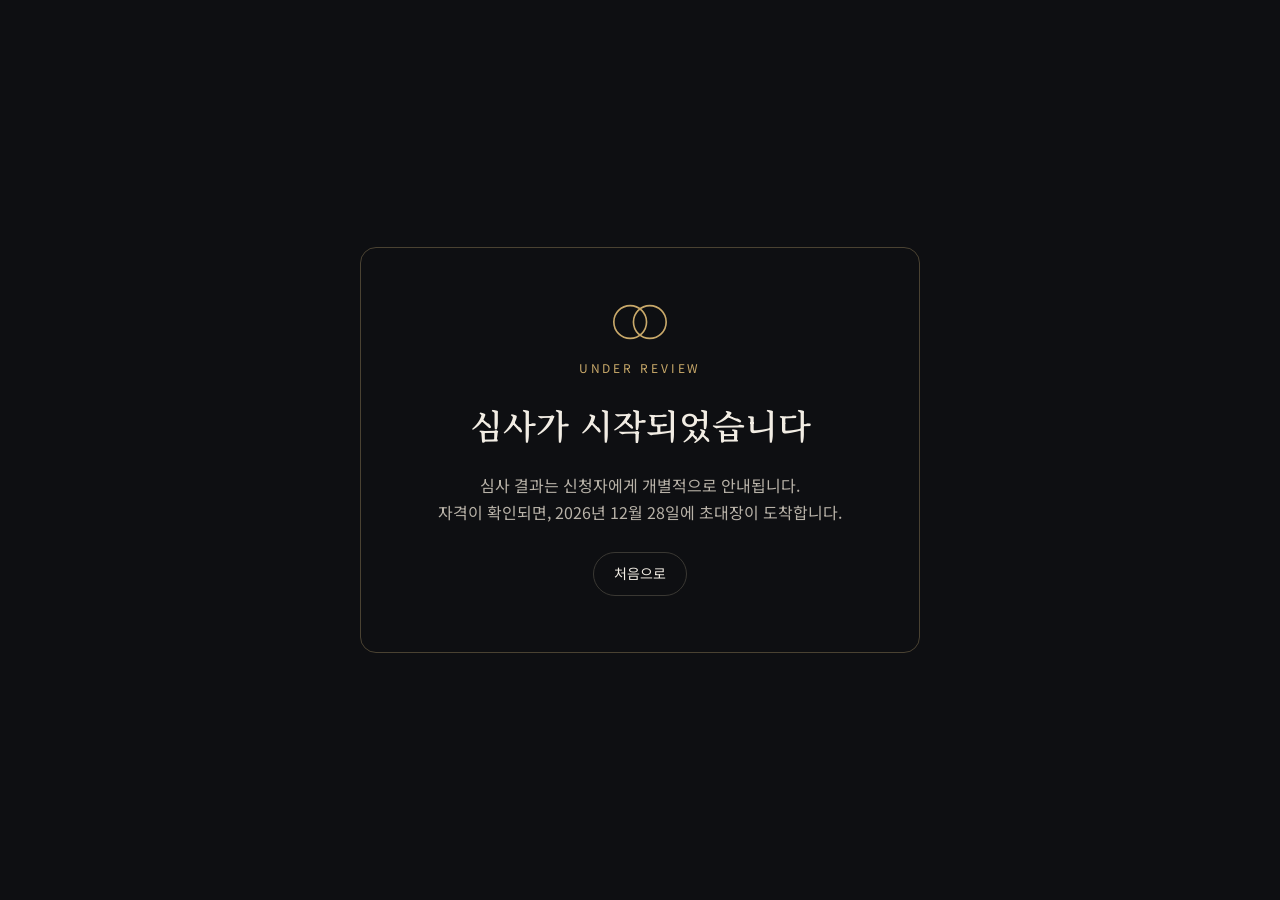
==== thanks.html @ 66884dec "Venn 랜딩페이지 첫 배포 - 랜딩(index), 신청 완료(thanks), 개인정보처리방침 초안(privacy) - 신청 버튼은 assets/main.js의 FORM_URL로 " ====
<!doctype html>
<html lang="ko">
<head>
<meta charset="utf-8">
<meta name="viewport" content="width=device-width, initial-scale=1">
<title>심사가 시작되었습니다 — Venn</title>
<meta name="robots" content="noindex">
<link rel="icon" href="/assets/favicon.svg" type="image/svg+xml">
<link rel="preconnect" href="https://fonts.googleapis.com">
<link rel="preconnect" href="https://fonts.gstatic.com" crossorigin>
<link href="https://fonts.googleapis.com/css2?family=Noto+Sans+KR:wght@400;500;700&family=Noto+Serif+KR:wght@400;600;700&display=swap" rel="stylesheet">
<link rel="stylesheet" href="/assets/style.css">
<!-- [META PIXEL] 메타 픽셀 기본 코드 + 전환 이벤트를 여기에 붙여넣으세요. 예: fbq('track', 'SubmitApplication'); -->
</head>
<body>
<main style="min-height:100vh;display:flex;align-items:center;justify-content:center;padding:48px 24px">
  <div class="vn-in" style="max-width:560px;width:100%;border:1px solid var(--goldline);border-radius:16px;padding:56px 32px;text-align:center;display:flex;flex-direction:column;gap:18px;align-items:center">
    <svg width="56" height="36" viewBox="0 0 34 22" aria-hidden="true"><circle class="vn-l" cx="11" cy="11" r="10" fill="none" stroke="#C9A96A" stroke-width="1"/><circle class="vn-r" cx="23" cy="11" r="10" fill="none" stroke="#C9A96A" stroke-width="1"/></svg>
    <div class="eyebrow">UNDER REVIEW</div>
    <h1 class="serif" style="font-weight:600;font-size:34px">심사가 시작되었습니다</h1>
    <p class="muted" style="font-size:16px;max-width:460px">심사 결과는 신청자에게 개별적으로 안내됩니다.<br>자격이 확인되면, 2026년 12월 28일에 초대장이 도착합니다.</p>
    <a class="btn-ghost" href="/" style="margin-top:8px">처음으로</a>
  </div>
</main>
</body>
</html>
---- assets/style.css ----
:root{
  --bg:#0E0F12; --bg2:#15161A; --panel:#121317; --card:#1A1916;
  --ink:#F2EDE4; --ink2:#CFC9BF; --muted:#B8B2A8; --dim:#8F8A82; --dim2:#9A9384;
  --gold:#C9A96A; --gold2:#E3C88F; --line:#2A2925; --line2:#3A3833; --goldline:#4A4232; --goldline2:#5A4E36;
  --serif:'Noto Serif KR',serif; --sans:'Noto Sans KR',system-ui,sans-serif;
}
*{box-sizing:border-box}
html{scroll-behavior:smooth}
body{margin:0;background:var(--bg);color:var(--ink);font-family:var(--sans);font-size:16px;line-height:1.7;overflow-x:hidden;word-break:keep-all;overflow-wrap:anywhere;-webkit-font-smoothing:antialiased}
a{color:var(--gold)}a:hover{color:var(--gold2)}
a:focus-visible,button:focus-visible{outline:2px solid var(--gold);outline-offset:2px}
h1,h2,h3,h4,p{margin:0}
.serif{font-family:var(--serif)}
.eyebrow{font-size:12px;letter-spacing:.24em;color:var(--gold)}
.muted{color:var(--muted)}
.wrap{max-width:1200px;margin:0 auto;padding:0 24px}
.section{padding:120px 24px}
.section.alt{background:var(--bg2)}
.section.top-line{border-top:1px solid #22211E}
.center{text-align:center;display:flex;flex-direction:column;align-items:center}
.h2{font-family:var(--serif);font-weight:600;font-size:clamp(30px,3.6vw,46px);line-height:1.35}
.h2s{font-family:var(--serif);font-weight:600;font-size:clamp(28px,3.2vw,40px);line-height:1.4}
.lead{font-size:18px;color:var(--muted)}

/* header */
.header{display:flex;justify-content:space-between;align-items:center;gap:16px;flex-wrap:wrap;padding-top:28px;padding-bottom:28px}
.logo{display:flex;align-items:center;gap:12px;text-decoration:none;color:var(--ink)}
.logo span{font-family:var(--serif);font-size:22px;font-weight:700;letter-spacing:.18em}
.btn-ghost{display:inline-flex;align-items:center;min-height:44px;padding:0 20px;border:1px solid var(--line2);border-radius:999px;color:var(--ink);text-decoration:none;font-size:14px}
.btn-ghost:hover{color:var(--ink);border-color:var(--gold)}
.btn{display:inline-flex;align-items:center;justify-content:center;min-height:56px;padding:0 32px;background:var(--gold);color:#15130F;border:0;border-radius:4px;font-weight:700;font-size:16px;text-decoration:none;font-family:inherit;cursor:pointer}
.btn:hover{color:#15130F;background:var(--gold2)}

/* hero */
.hero{display:flex;flex-wrap:wrap;gap:64px;align-items:center;padding-top:72px;padding-bottom:120px}
.hero-text{flex:1 1 500px;min-width:0;display:flex;flex-direction:column;gap:28px}
.hero h1{font-family:var(--serif);font-weight:600;font-size:clamp(32px,3.9vw,52px);line-height:1.35;letter-spacing:-.01em}
.tags{display:flex;flex-wrap:wrap;gap:8px}
.tags span{padding:6px 14px;border:1px solid #2E2C28;border-radius:999px;font-size:14px;color:var(--ink2)}
.cta{display:flex;flex-direction:column;gap:14px}
.cta-row{display:flex;flex-wrap:wrap;gap:16px;align-items:center}
.cta-title{font-family:var(--serif);font-size:19px;color:var(--gold)}
.note{font-size:14px;color:var(--dim)}

/* plaque */
.plaque{flex-basis:100%;max-width:440px;margin-top:16px;display:flex;flex-direction:column;gap:18px}
.plaque-top{display:flex;align-items:center;gap:14px}
.gline{flex:1;height:1px;background:#8A7448;display:block;transform-origin:center;animation:vnLine .9s ease-out both}
.plaque-grid{display:grid;grid-template-columns:repeat(2,minmax(0,1fr));align-items:center;animation:vnRise .7s ease-out .5s both}
.plaque-cell{display:flex;flex-direction:column;align-items:center;gap:2px;padding:0 12px}
.plaque-cell+.plaque-cell{border-left:1px solid var(--goldline2)}
.plaque-label{font-size:11px;letter-spacing:.24em;color:var(--gold)}
.plaque-num{font-family:var(--serif);font-size:clamp(34px,4vw,44px);font-weight:600;letter-spacing:.04em;line-height:1.2}
.plaque-date{font-family:var(--serif);font-size:clamp(22px,2.6vw,30px);font-weight:600;letter-spacing:.04em;line-height:1.5}
.plaque-dday{font-size:12px;letter-spacing:.2em;color:var(--dim2);font-variant-numeric:tabular-nums}

/* member card */
.card-col{flex:0 1 420px;min-width:280px;max-width:440px;display:flex;flex-direction:column;gap:16px;align-items:center}
.mcard{width:100%;aspect-ratio:1.586;background:var(--card);border:1px solid var(--goldline);border-radius:18px;padding:24px 26px;display:flex;flex-direction:column;justify-content:space-between}
.mcard-top{display:flex;justify-content:space-between;align-items:center}
.mcard-brand{display:flex;align-items:center;gap:10px}
.mcard-brand span{font-family:var(--serif);font-size:18px;font-weight:700;letter-spacing:.18em;color:#E9DFC9}
.badge{font-size:10px;letter-spacing:.16em;color:var(--gold);border:1px solid var(--goldline2);padding:4px 10px;border-radius:999px}
.mcard-bottom{display:flex;justify-content:space-between;align-items:flex-end;gap:12px}
.k{font-size:10px;letter-spacing:.16em;color:var(--dim2)}
.v{font-size:14px;color:#E9DFC9}
.mno{font-family:var(--serif);font-size:24px;letter-spacing:.1em}
.qrbox{background:var(--bg);padding:6px;border-radius:6px;border:1px solid #3A3426}
.caption{font-size:13px;color:var(--dim);text-align:center}

/* principles */
.split{max-width:1120px;margin:0 auto;display:flex;flex-wrap:wrap;gap:48px}
.split>div:first-child{flex:1 1 340px;min-width:0;display:flex;flex-direction:column;gap:16px}
.split>div:last-child{flex:1 1 480px;min-width:0;display:flex;flex-direction:column}
.prin{padding:24px 0;border-top:1px solid var(--line);display:flex;gap:24px;font-size:18px;font-weight:700}
.prin:last-child{border-bottom:1px solid var(--line)}
.prin span{font-family:var(--serif);color:var(--gold);font-weight:400}

/* cards */
.inner{max-width:1120px;margin:0 auto;display:flex;flex-direction:column;gap:48px}
.grid{display:grid;grid-template-columns:repeat(auto-fit,minmax(240px,1fr));gap:20px}
.fcard{border:1px solid var(--line);border-radius:12px;padding:28px;display:flex;flex-direction:column;gap:10px}
.fcard h3,.fcard h4{font-size:18px;font-weight:700}
.fcard p{color:var(--muted);font-size:15px}

/* certificate */
.cert{border:1px solid var(--goldline);border-radius:16px;padding:clamp(20px,5vw,40px);display:flex;flex-wrap:wrap;gap:clamp(24px,4vw,40px);align-items:stretch}
.cert-text{flex:1 1 380px;min-width:0;display:flex;flex-direction:column;gap:20px}
.cert-text h3{font-family:var(--serif);font-size:30px;font-weight:600;line-height:1.35}
.bullets{display:flex;flex-direction:column;gap:10px;padding-top:8px}
.bullets div{display:flex;gap:12px;align-items:center;font-size:15px;color:var(--ink2)}
.bullets div::before{content:"";width:6px;height:6px;border-radius:999px;background:var(--gold);flex:none}
.demo{flex:1 1 360px;min-width:0;min-height:420px;background:var(--panel);border:1px solid var(--line);border-radius:14px;padding:clamp(18px,4vw,28px);display:flex;flex-direction:column;gap:16px}
.demo-head{display:flex;justify-content:space-between;align-items:center;font-size:11px;color:var(--dim)}
.demo-head span:first-child{letter-spacing:.2em}
.phase{flex:1;display:flex;flex-direction:column;gap:20px;justify-content:center}
.phase[hidden]{display:none}
.phase.centered{align-items:center}
.ring-wrap{position:relative;width:120px;height:120px;display:flex;align-items:center;justify-content:center;overflow:hidden}
.ring-wrap>svg.ring{position:absolute;inset:0}
.scanline{position:absolute;left:8px;right:8px;top:0;height:2px;background:var(--gold);animation:vnScan .8s ease-in-out both}
.checks{display:flex;flex-direction:column;gap:12px;min-width:220px}
.check{display:flex;gap:12px;align-items:center;font-size:15px;color:#5C5850;transition:color .3s}
.check i{width:20px;height:20px;border-radius:999px;display:inline-flex;align-items:center;justify-content:center;border:1px solid var(--line2);transition:background .3s}
.check.on{color:var(--ink)}
.check.on i{background:var(--gold);border-color:var(--gold)}
.rows{border-top:1px solid var(--line);display:flex;flex-direction:column}
.rows div{display:flex;justify-content:space-between;padding:10px 0;border-bottom:1px solid var(--line);font-size:14px}
.rows div span:first-child{color:var(--dim)}
.rows.fake{color:#7E7A74}
.rows.fake div span:first-child{color:inherit}
.pill{min-height:44px;padding:0 18px;background:transparent;border:1px solid var(--line2);border-radius:999px;color:var(--ink2);font-size:14px;font-family:inherit;cursor:pointer}
.linkbtn{min-height:44px;padding:0 18px;background:transparent;border:0;color:var(--dim);font-size:14px;font-family:inherit;cursor:pointer}
.btn-sm{min-height:48px;padding:0 28px;background:var(--gold);color:#15130F;border:0;border-radius:4px;font-size:15px;font-weight:700;font-family:inherit;cursor:pointer}

/* fee */
.fee{border:1px solid var(--goldline);border-radius:12px;padding:clamp(24px,5vw,36px) clamp(20px,5vw,40px);display:flex;flex-wrap:wrap;gap:20px 40px;align-items:center;justify-content:space-between}
.fee-price{font-family:var(--serif);font-size:34px;font-weight:600}
.fee-desc{flex:1 1 380px;min-width:0;display:flex;flex-direction:column;gap:4px}

/* faq */
.faq{max-width:880px;margin:0 auto;display:flex;flex-direction:column;gap:32px}
.faq-item{padding:24px 0;border-top:1px solid var(--line)}
.faq-item:last-child{border-bottom:1px solid var(--line)}
.faq-item h3{font-size:18px;font-weight:700}
.faq-item p{color:var(--muted);font-size:15px}

/* apply */
.apply{max-width:720px;margin:0 auto;display:flex;flex-direction:column;gap:32px;align-items:center;text-align:center}
.steps{display:flex;flex-wrap:wrap;justify-content:center;gap:10px 28px;font-size:14px;color:var(--ink2)}
.steps span b{font-family:var(--serif);color:var(--gold);font-weight:400;margin-right:6px}

/* footer */
.footer{border-top:1px solid #22211E;padding:48px 24px}
.footer .wrap{display:flex;flex-wrap:wrap;justify-content:space-between;gap:16px;align-items:center;padding:0}
.footer-right{display:flex;flex-direction:column;align-items:flex-end;font-size:13px;color:var(--dim)}
.footer-right a{color:var(--dim)}
@media (max-width:640px){.footer-right{align-items:flex-start}}

/* simple pages */
.page{max-width:760px;margin:0 auto;padding:40px 24px 120px}
.page h1{font-family:var(--serif);font-size:32px;font-weight:600;margin-bottom:24px}
.page h2{font-size:18px;font-weight:700;margin:32px 0 8px}
.page p,.page li{color:var(--muted);font-size:15px}
.page ul{padding-left:20px;margin:8px 0}

/* motion */
@keyframes vnLine{from{transform:scaleX(0)}to{transform:scaleX(1)}}
@keyframes vnRise{from{opacity:0;transform:translateY(8px)}to{opacity:1;transform:none}}
@keyframes vnScan{from{transform:translateY(0)}to{transform:translateY(118px)}}
@keyframes vnRing{from{stroke-dashoffset:0}to{stroke-dashoffset:302}}
@keyframes vnL{from{transform:translateX(-9px);opacity:.25}to{transform:translateX(0);opacity:1}}
@keyframes vnR{from{transform:translateX(9px);opacity:.25}to{transform:translateX(0);opacity:1}}
@keyframes vnFill{0%,55%{opacity:0}100%{opacity:1}}
@keyframes vnIn{from{opacity:0;transform:translateY(6px)}to{opacity:1;transform:none}}
.vn-ring{animation:vnRing 30s linear infinite}
.vn-l{transform-box:fill-box;animation:vnL .6s ease-out both}
.vn-r{transform-box:fill-box;animation:vnR .6s ease-out both}
.vn-fill{animation:vnFill .8s ease-out both}
.vn-in{animation:vnIn .4s ease-out both}
@media (prefers-reduced-motion:reduce){*{animation:none!important;transition:none!important}html{scroll-behavior:auto}}
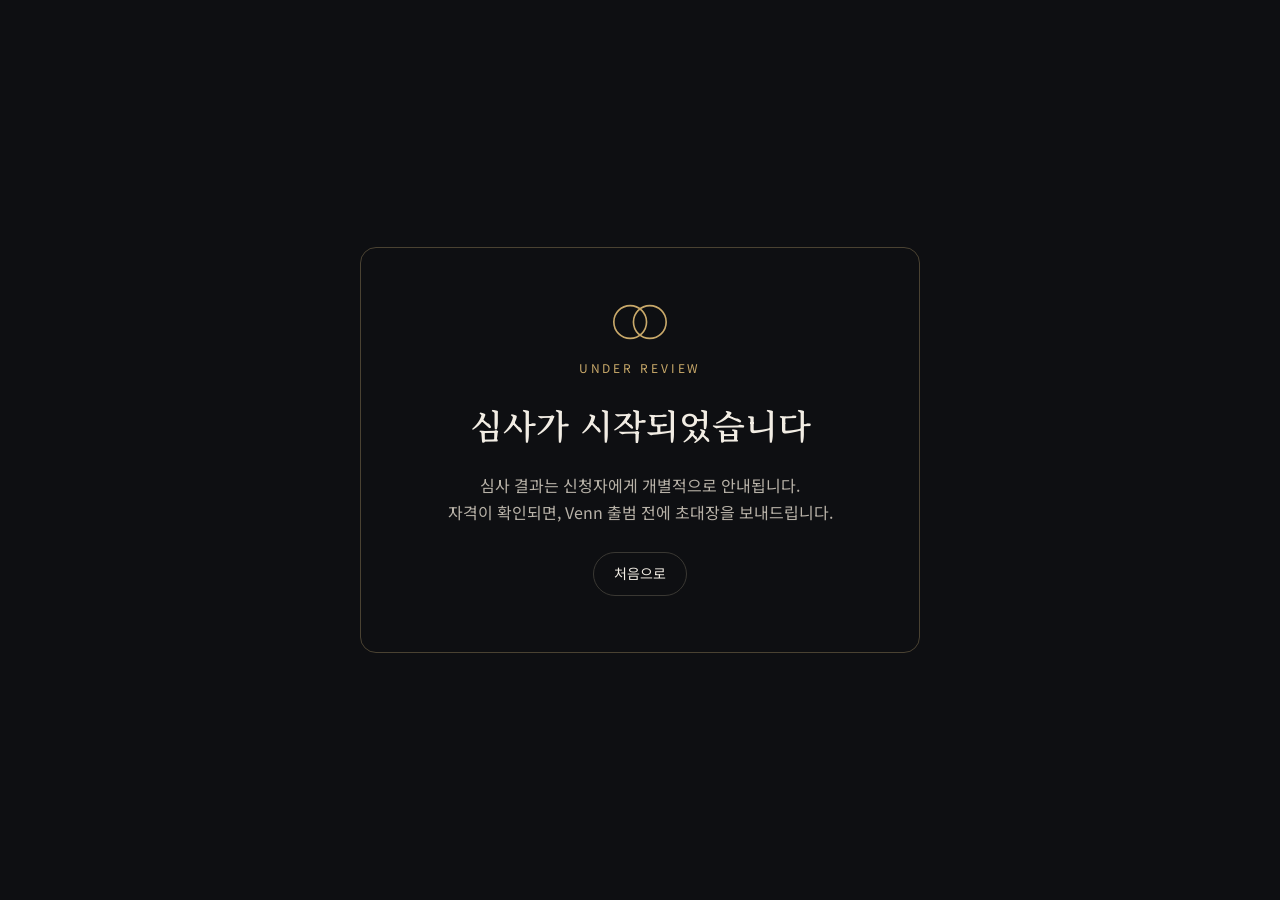
==== commit 15824cf3: "멤버십 혜택, 원칙 03, FAQ, 초대장 안내 문구 수정 Co-Authored-By: Claude Opus 5.5 <noreply@anthropic.com> Claude-Sess" ====
--- a/thanks.html
+++ b/thanks.html
@@ -18,7 +18,7 @@
     <svg width="56" height="36" viewBox="0 0 34 22" aria-hidden="true"><circle class="vn-l" cx="11" cy="11" r="10" fill="none" stroke="#C9A96A" stroke-width="1"/><circle class="vn-r" cx="23" cy="11" r="10" fill="none" stroke="#C9A96A" stroke-width="1"/></svg>
     <div class="eyebrow">UNDER REVIEW</div>
     <h1 class="serif" style="font-weight:600;font-size:34px">심사가 시작되었습니다</h1>
-    <p class="muted" style="font-size:16px;max-width:460px">심사 결과는 신청자에게 개별적으로 안내됩니다.<br>자격이 확인되면, 2026년 12월 28일에 초대장이 도착합니다.</p>
+    <p class="muted" style="font-size:16px;max-width:460px">심사 결과는 신청자에게 개별적으로 안내됩니다.<br>자격이 확인되면, Venn 출범 전에 초대장을 보내드립니다.</p>
     <a class="btn-ghost" href="/" style="margin-top:8px">처음으로</a>
   </div>
 </main>
